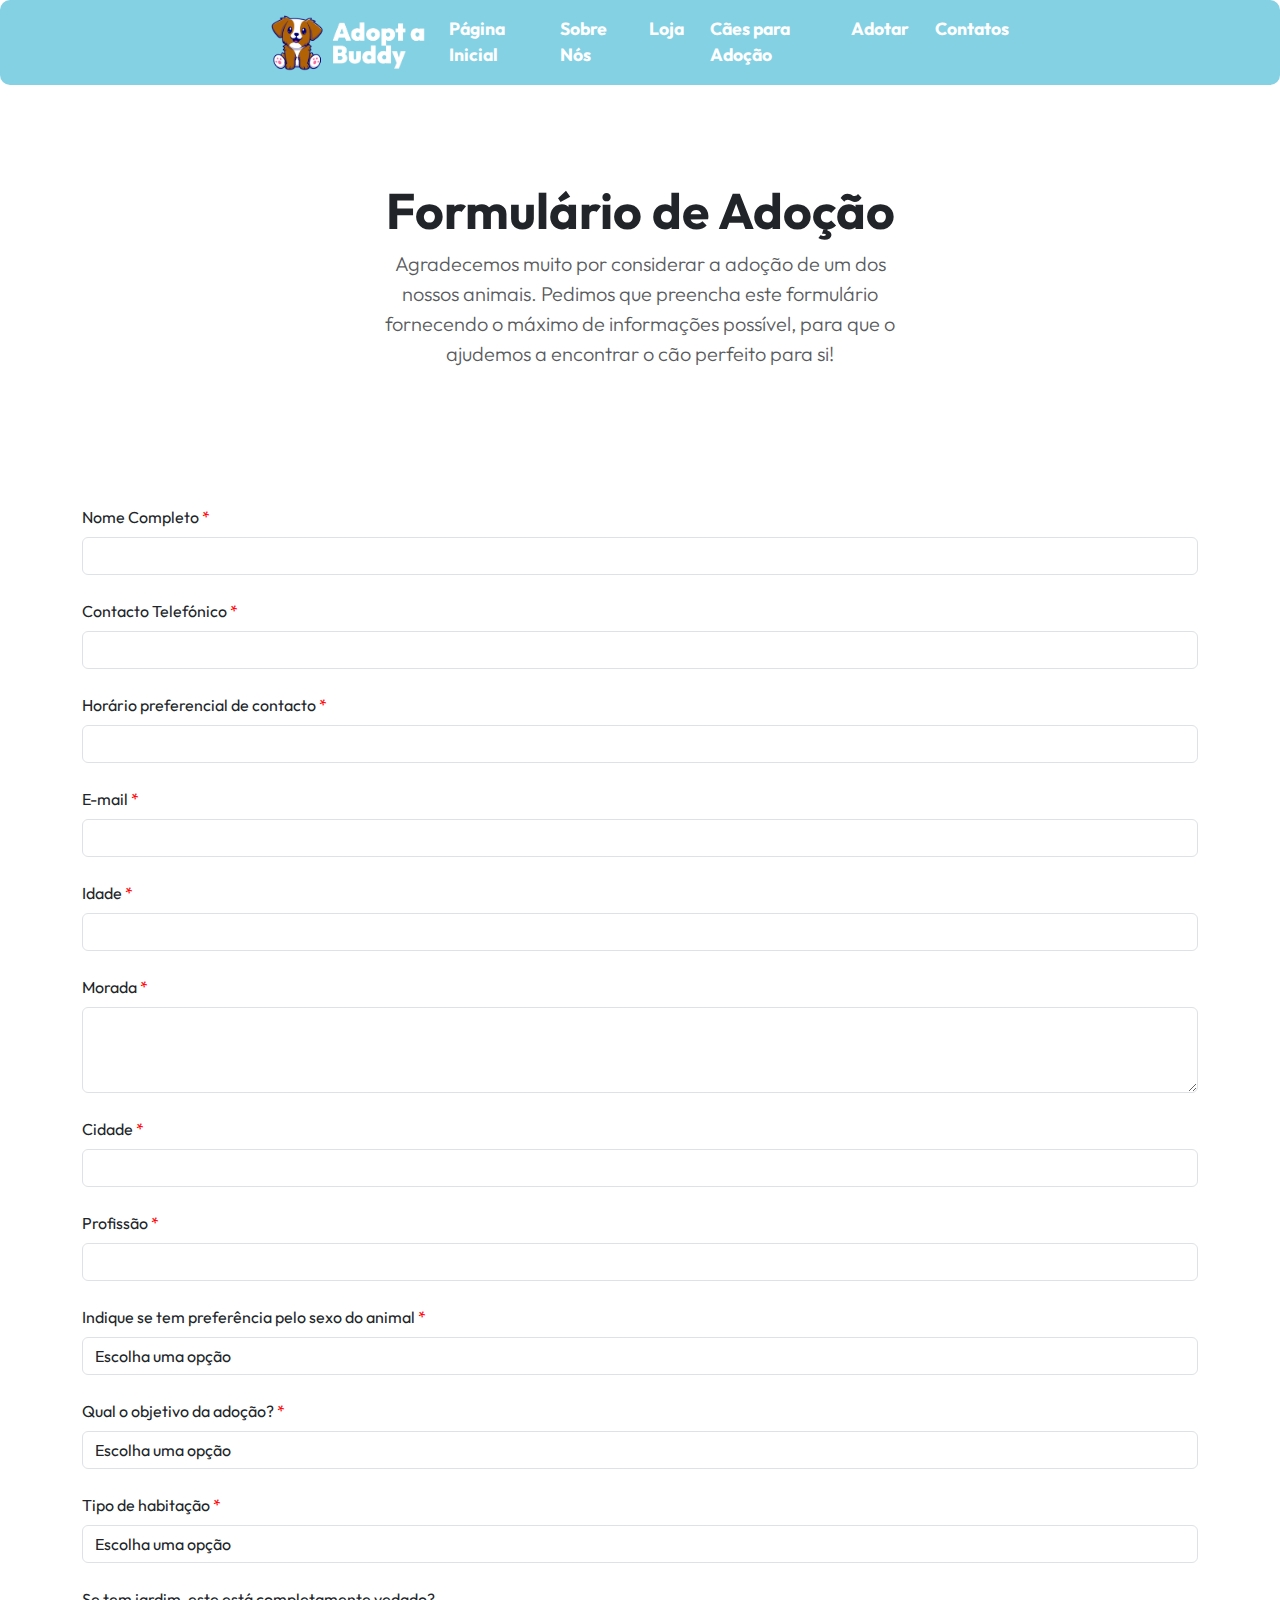
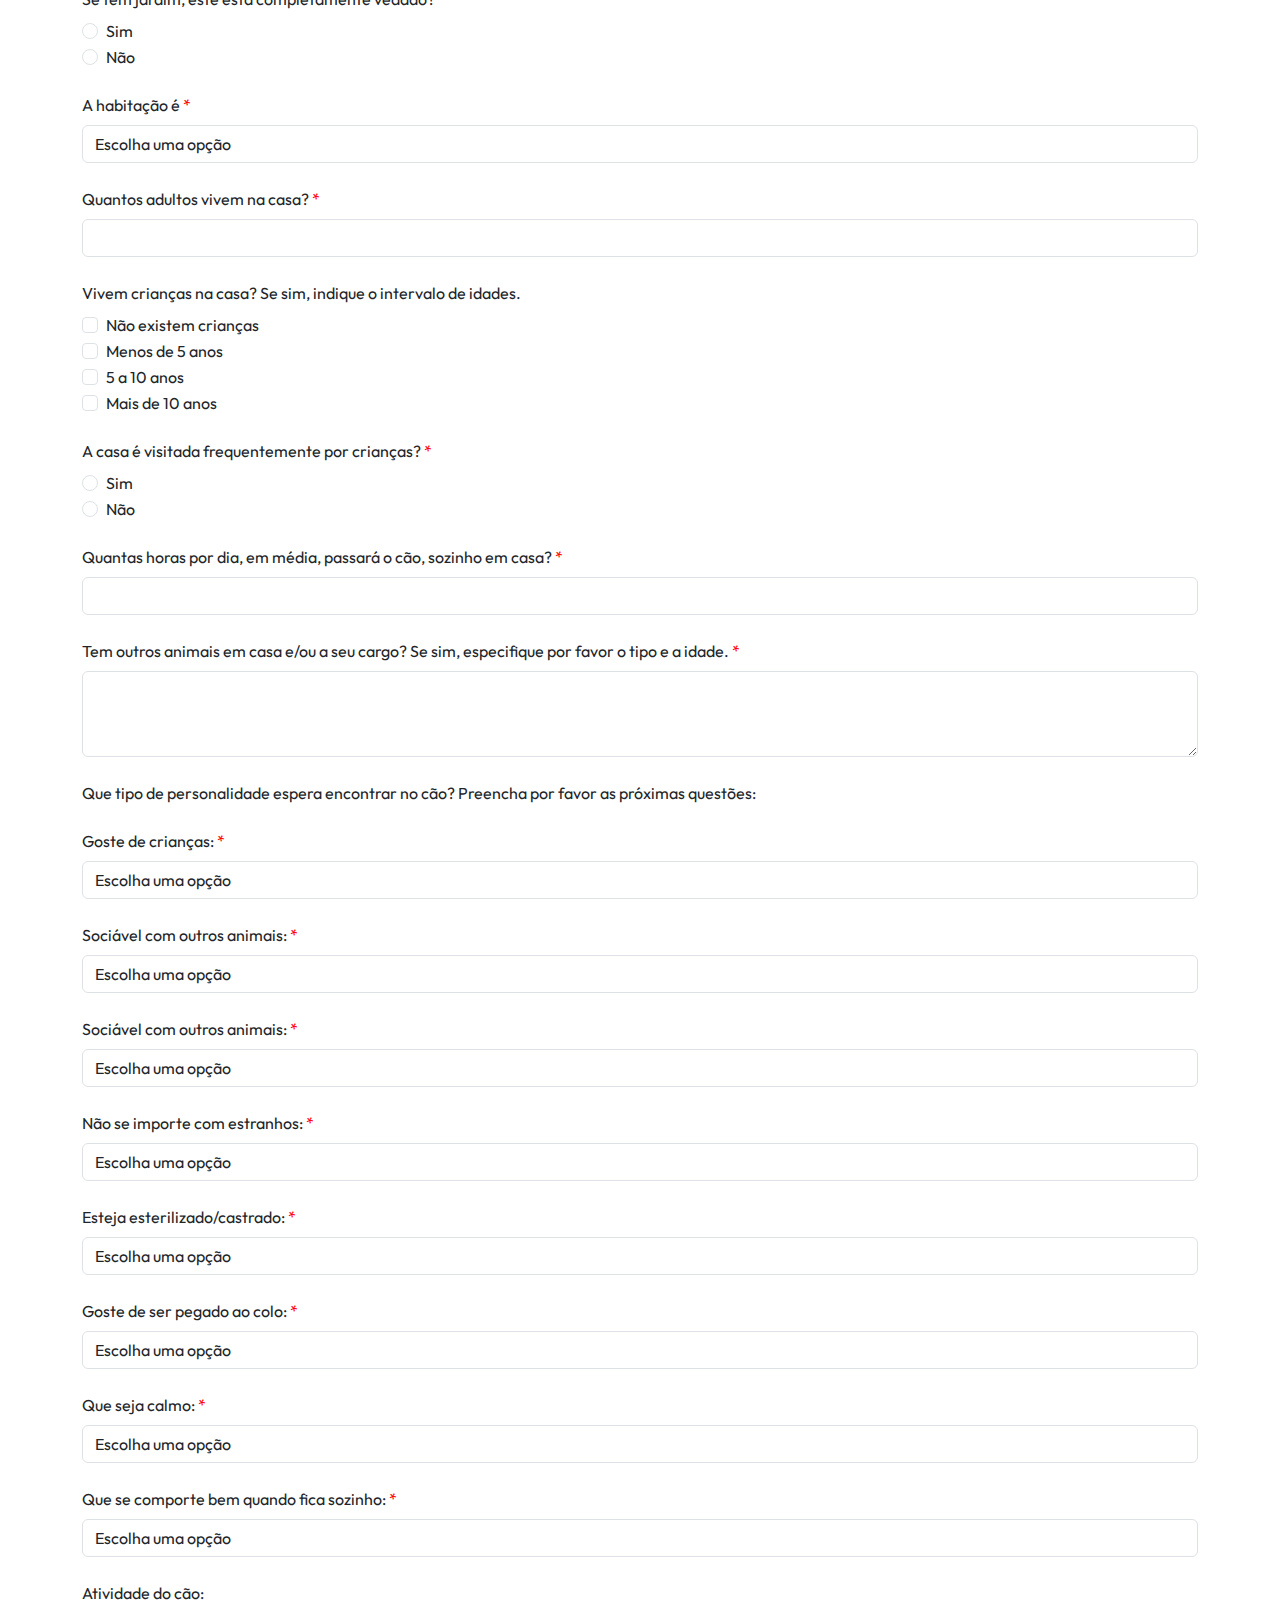
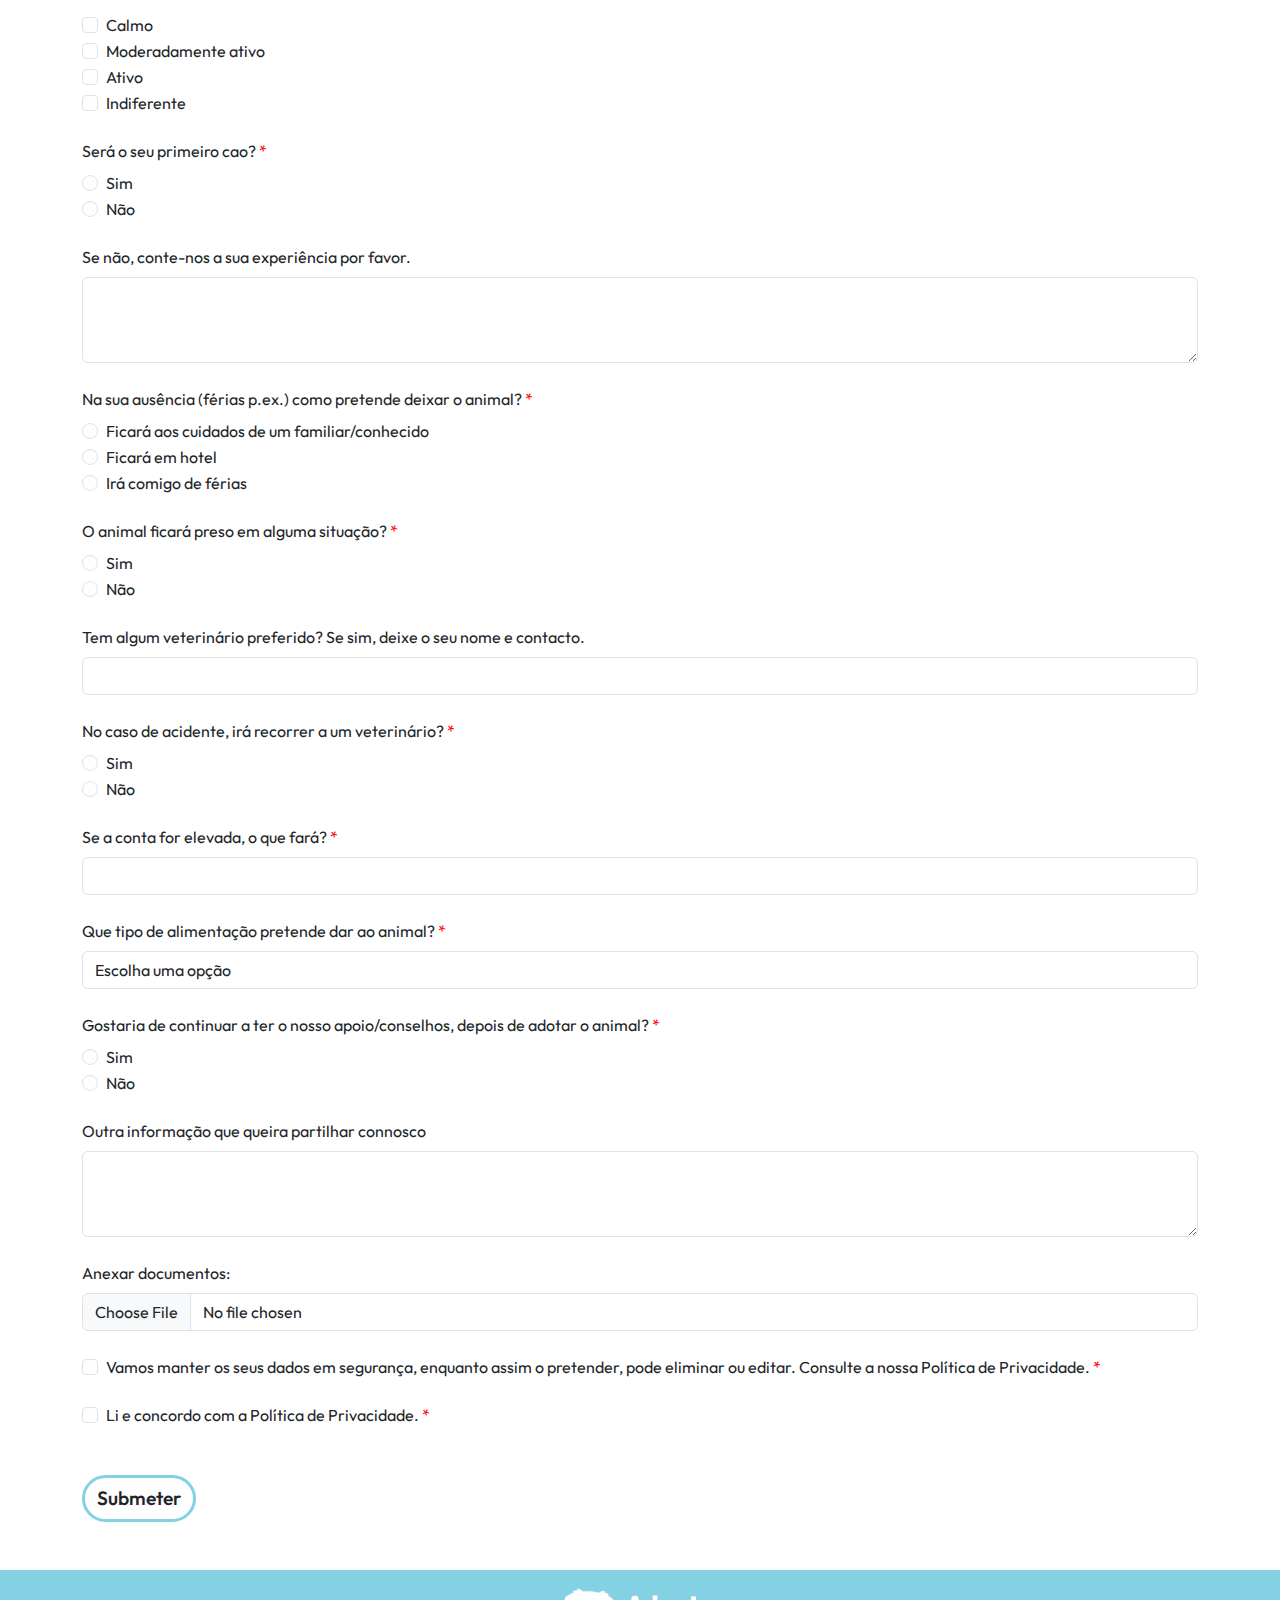
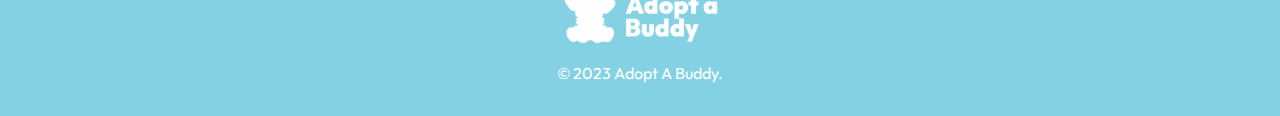
==== adotar.html @ 024a3738 "Adição do formulário de adoção e loja de acessórios" ====
<!DOCTYPE html>
<html lang="pt-pt">
<head>
    <meta charset="UTF-8">
    <meta name="viewport" content="width=device-width, initial-scale=1.0">
    <link rel="icon" href="img\adoptabuddy_logo.ico" type="image/x-icon">
    <link rel="shortcut icon" href="img\adoptabuddy_logo.ico" type="image/x-icon">
    <title>Formulário de Adoção | Adopt a buddy</title>
    <link rel="stylesheet" href="css/bootstrap.min.css">
    <link rel="stylesheet" href="css/styles.css">
    <link rel="preconnect" href="https://fonts.googleapis.com">
    <link rel="preconnect" href="https://fonts.gstatic.com" crossorigin>
    <link href="https://fonts.googleapis.com/css2?family=Outfit:wght@100;300;800&display=swap" rel="stylesheet">    
</head>
<body>
    

     <!-- Barra de navegação -->
     <div class="container-fluid">
        <nav class="navbar navbar-expand-lg navbar-light navbar-personalizar">
         <a class="navbar-logo" href="#">
           <img src="/img/logo-png.png" alt="Logo da Marca">
       </a>
         <div class="mx-auto">
             <!-- Logotipo -->
       
             <button class="navbar-toggler" type="button" data-toggle="collapse" data-target="#navbarNav" aria-controls="navbarNav" aria-expanded="false" aria-label="Toggle navigation">
                 <span class="navbar-toggler-icon"></span>
             </button>
             
             <div class="collapse navbar-collapse" id="navbarNav">
                 <ul class="navbar-nav ml-auto">
                     <li class="nav-item active">
                         <a class="nav-link" href="index.html">Página Inicial</a>
                     </li>
                     <li class="nav-item">
                         <a class="nav-link" href="sobre.html">Sobre Nós</a>
                     </li>
                     <li class="nav-item">
                         <a class="nav-link" href="loja.html">Loja</a>
                     </li>
                     <li class="nav-item">
                         <a class="nav-link" href="#">Cães para Adoção</a>
                     </li>
                     <li class="nav-item">
                         <a class="nav-link" href="adotar.html">Adotar</a>
                     </li>
                     <li class="nav-item">
                         <a class="nav-link" href="contactos.html">Contatos</a>
                     </li>
                 </ul>
             </div>
         </div>
       </div>
       </nav>

       <section class="py-5 text-center container">
        <div class="row py-lg-5">
          <div class="col-lg-6 col-md-8 mx-auto">
            <h1 class="titulo-principal">Formulário de Adoção</h1>
            <p class="lead text-body-secondary">Agradecemos muito por considerar a adoção de um dos nossos animais. Pedimos que preencha este formulário fornecendo 
                o máximo de informações possível, para que o ajudemos a encontrar o cão perfeito para si!</p>
          </div>
        </div>
      </section>

    <div class="container mt-4">

            <form action="pedidos_de_adocao.php" method="post" id="formulario_adocao" class="needs-validation" novalidate>
                <!-- Campos do Formulário -->
                <div class="mb-4">
                    <label for="nomeCompleto" class="form-label obrigatorio">Nome Completo</label>
                    <input type="text" class="form-control" id="nomeCompleto" required>
                    <div class="invalid-feedback">Por favor introduz um nome válido.</div>
                </div> 

                <div class="mb-4">
                    <label for="contactoTelefonico" class="form-label obrigatorio">Contacto Telefónico</label>
                    <input type="tel" class="form-control" id="contactoTelefonico"  maxlength="9"  required>
                    <div class="invalid-feedback">Por favor introduza um contacto válido.</div>
                </div>

                <div class="mb-4">
                    <label for="horarioContato" class="form-label obrigatorio">Horário preferencial de contacto</label>
                    <input type="text" class="form-control" id="horarioContato"   required>
                    <div class="invalid-feedback">Por favor, introduza um horário de contacto válido.</div>
                </div>

                <div class="mb-4">
                    <label for="email" class="form-label obrigatorio">E-mail</label>
                    <input type="email" class="form-control" id="email"   required>
                    <div class="invalid-feedback">Por favor, introduza um endereço válido.</div>
                </div>

                <div class="mb-4">
                    <label for="idade" class="form-label obrigatorio">Idade</label>
                    <input type="text" class="form-control" id="idade"  required >
                    <div class="invalid-feedback">Por favor, introduza uma idade válida.</div>
                </div>

                <div class="mb-4">
                    <label for="morada" class="form-label obrigatorio">Morada</label>
                    <textarea class="form-control" id="morada" rows="3"  required ></textarea>
                    <div class="invalid-feedback">Por favor, introduza uma morada válida.</div>
                </div>

                <div class="mb-4">
                    <label for="cidade" class="form-label obrigatorio">Cidade</label>
                    <input type="text" class="form-control" id="cidade"  required >
                    <div class="invalid-feedback">Por favor, introduza uma cidade válida.</div>
                </div>

                <div class="mb-4">
                    <label for="profissao" class="form-label obrigatorio">Profissão</label>
                    <input type="text" class="form-control" id="profissao"  required >
                </div>

                <div class="mb-4">
                    <label for="preferenciaSexo" class="form-label obrigatorio">Indique se tem preferência pelo sexo do animal</label>
                    <select class="form-control" id="preferenciaSexo"   required>
                        <option value="" disabled selected>Escolha uma opção</option>
                        <option value="femea">Fêmea</option>
                        <option value="macho">Macho</option>
                        <option value="indiferente">Indiferente</option>
                    </select>
                    <div class="invalid-feedback">Por favor, introduza um género válido.</div>
                </div>

                <div class="mb-4">
                    <label for="objetivoAdocao" class="form-label obrigatorio">Qual o objetivo da adoção?</label>
                    <select class="form-control" id="objetivoAdocao"  required >
                        <option value="" disabled selected>Escolha uma opção</option>
                        <option value="companhiaOutroGato">Companhia para outro gato</option>
                        <option value="companhia">Companhia</option>
                        <option value="criacao">Criação</option>
                    </select>
                    <div class="invalid-feedback">Por favor, selecione um objetivo válido.</div>
                </div>
                
                <div class="mb-4">
                    <label for="tipoHabitacao" class="form-label obrigatorio">Tipo de habitação</label>
                    <select class="form-control" id="tipoHabitacao"  required >
                        <option value="" disabled selected>Escolha uma opção</option>
                        <option value="apartamento">Apartamento</option>
                        <option value="casaComQuintal">Casa com quintal/acesso ao exterior</option>
                    </select>
                    <div class="invalid-feedback">Por favor, selecione um tipo de habitação válido.</div>
                </div>
                
                <div class="mb-4">
                    <label for="jardimVedado" class="form-label">Se tem jardim, este está completamente vedado?</label>
                    <div class="form-check">
                        <input class="form-check-input" type="radio" name="simNaoJardim" id="simJardim">
                        <label class="form-check-label" for="simJardim">
                         Sim
                        </label>
                    </div>
                     <div class="form-check">
                        <input class="form-check-input" type="radio" name="simNaoJardim" id="naoJardim">
                        <label class="form-check-label" for="naoJardim">
                        Não
                        </label>
                    </div>
                </div>
                
                <div class="mb-4">
                    <label for="habitacaoPropria" class="form-label obrigatorio">A habitação é</label>
                    <select class="form-control" id="habitacaoPropria"   required>
                        <option value="" disabled selected>Escolha uma opção</option>
                        <option value="propria">Própria</option>
                        <option value="arrendada">Arrendada</option>
                    </select>
                    <div class="invalid-feedback">Por favor, selecione uma opção válida.</div>
                </div>

                <div class="mb-4">
                    <label for="quantidadeAdultos" class="form-label obrigatorio">Quantos adultos vivem na casa?</label>
                    <input type="number" class="form-control" id="quantidadeAdultos"  required >
                    <div class="invalid-feedback">Por favor, introduza um número válido.</div>
                </div>
                
                <div class="mb-4">
                    <label for="vivemCriancas" class="form-label">Vivem crianças na casa? Se sim, indique o intervalo de idades.</label>
                    <div class="form-check">
                        <input type="checkbox" class="form-check-input verificaCheckbox" id="semCriancas" name="intervaloIdades" value="naoExistem"  >
                        <label class="form-check-label" for="semCriancas">Não existem crianças</label>
                    </div>
                    <div class="form-check">
                        <input type="checkbox" class="form-check-input verificaCheckbox" id="menos5anos" name="intervaloIdades" value="menos5"  >
                        <label class="form-check-label" for="menos5anos">Menos de 5 anos</label>
                    </div>
                    <div class="form-check">
                        <input type="checkbox" class="form-check-input verificaCheckbox" id="5a10anos" name="intervaloIdades" value="5a10"  >
                        <label class="form-check-label" for="5a10anos">5 a 10 anos</label>
                    </div>
                    <div class="form-check">
                        <input type="checkbox" class="form-check-input verificaCheckbox" id="mais10anos" name="intervaloIdades" value="mais10"  >
                        <label class="form-check-label" for="mais10anos">Mais de 10 anos</label>
                    </div>
                    <div class="invalid-feedback">Por favor, selecione pelo menos uma opção válida.</div>
                </div>
                
                <div class="mb-4">
                    <label for="visitadaFrequentemente" class="form-label obrigatorio">A casa é visitada frequentemente por crianças?</label>
                    <div class="form-check">
                        <input class="form-check-input" type="radio" name="simNaoFreq" id="simFreq"  required >
                        <label class="form-check-label" for="simFreq">
                         Sim
                        </label>
                    </div>
                     <div class="form-check">
                        <input class="form-check-input" type="radio" name="simNaoFreq" id="naoFreq">
                        <label class="form-check-label" for="naoFreq">
                        Não
                        </label>
                    </div>
                </div>

                <div class="mb-4">
                    <label for="horasSozinho" class="form-label obrigatorio">Quantas horas por dia, em média, passará o cão, sozinho em casa?</label>
                    <input type="text" class="form-control" id="horasSozinho"  required >
                    <div class="invalid-feedback">Por favor, introduza um valor válido.</div>
                </div>
                
                <div class="mb-4">
                    <label for="outrosAnimais" class="form-label obrigatorio">Tem outros animais em casa e/ou a seu cargo? Se sim, especifique por favor o tipo e a idade.</label>
                    <textarea class="form-control" id="outrosAnimais" rows="3"  required ></textarea>
                    <div class="invalid-feedback">Por favor, especifique os outros animais.</div>
                </div>
                
                <div class="mb-4">
                    <p>Que tipo de personalidade espera encontrar no cão? Preencha por favor as próximas questões:</p>
                </div>

                <!-- Perguntas de Personalidade do cão -->
                <div class="mb-4">
                    <label for="gostaCriancas" class="form-label obrigatorio">Goste de crianças:</label>
                    <select class="form-control" id="gostaCriancas"  required >
                        <option value="" disabled selected>Escolha uma opção</option>
                        <option value="muitoImportante">Muito importante</option>
                        <option value="importante">Importante</option>
                        <option value="poucoImportante">Pouco importante</option>
                    </select>
                    <div class="invalid-feedback">Por favor, selecione uma opção válida.</div>
                </div>
                
                <div class="mb-4">
                    <label for="sociavelComOutros" class="form-label obrigatorio">Sociável com outros animais:</label>
                    <select class="form-control" id="gostaCriancas"  required >
                        <option value="" disabled selected>Escolha uma opção</option>
                        <option value="muitoImportante">Muito importante</option>
                        <option value="importante">Importante</option>
                        <option value="poucoImportante">Pouco importante</option>
                    </select>
                    <div class="invalid-feedback">Por favor, selecione uma opção válida.</div>
                </div>

                <div class="mb-4">
                    <label for="sociavelComOutros" class="form-label obrigatorio">Sociável com outros animais:</label>
                    <select class="form-control" id="sociavelComOutros"  required >
                        <option value="" disabled selected>Escolha uma opção</option>
                        <option value="muitoImportante">Muito importante</option>
                        <option value="importante">Importante</option>
                        <option value="poucoImportante">Pouco importante</option>
                    </select>
                    <div class="invalid-feedback">Por favor, selecione uma opção válida.</div>
                </div>

                <div class="mb-4">
                    <label for="importanciaEstranhos" class="form-label obrigatorio">Não se importe com estranhos:</label>
                    <select class="form-control" id="importanciaEstranhos"  required >
                        <option value="" disabled selected>Escolha uma opção</option>
                        <option value="muitoImportante">Muito importante</option>
                        <option value="importante">Importante</option>
                        <option value="poucoImportante">Pouco importante</option>
                    </select>
                    <div class="invalid-feedback">Por favor, selecione uma opção válida.</div>
                </div>

                <div class="mb-4">
                    <label for="esterilizacao" class="form-label obrigatorio">Esteja esterilizado/castrado:</label>
                    <select class="form-control" id="esterilizacao"  required >
                        <option value="" disabled selected>Escolha uma opção</option>
                        <option value="muitoImportante">Muito importante</option>
                        <option value="importante">Importante</option>
                        <option value="poucoImportante">Pouco importante</option>
                    </select>
                    <div class="invalid-feedback">Por favor, selecione uma opção válida.</div>
                </div>

                <div class="mb-4">
                    <label for="pegadoAoColo" class="form-label obrigatorio">Goste de ser pegado ao colo:</label>
                    <select class="form-control" id="pegadoAoColo"  required >
                        <option value="" disabled selected>Escolha uma opção</option>
                        <option value="muitoImportante">Muito importante</option>
                        <option value="importante">Importante</option>
                        <option value="poucoImportante">Pouco importante</option>
                    </select>
                    <div class="invalid-feedback">Por favor, selecione uma opção válida.</div>
                </div>
                
                <div class="mb-4">
                    <label for="calmo" class="form-label obrigatorio">Que seja calmo:</label>
                    <select class="form-control" id="calmo"  required >
                        <option value="" disabled selected>Escolha uma opção</option>
                        <option value="muitoImportante">Muito importante</option>
                        <option value="importante">Importante</option>
                        <option value="poucoImportante">Pouco importante</option>
                    </select>
                    <div class="invalid-feedback">Por favor, selecione uma opção válida.</div>
                </div>

                <div class="mb-4">
                    <label for="comportamento" class="form-label obrigatorio">Que se comporte bem quando fica sozinho:</label>
                    <select class="form-control" id="comportamento"  required >
                        <option value="" disabled selected>Escolha uma opção</option>
                        <option value="muitoImportante">Muito importante</option>
                        <option value="importante">Importante</option>
                        <option value="poucoImportante">Pouco importante</option>
                    </select>
                    <div class="invalid-feedback">Por favor, selecione uma opção válida.</div>
                </div>

                <div class="mb-4">
                    <label for="atividadeCao" class="form-label">Atividade do cão:</label>
                    <div class="form-check">
                        <input type="checkbox" class="form-check-input" id="calmo" name="atividade" value="calmo">
                        <label class="form-check-label" for="calmo">Calmo</label>
                    </div>
                    <div class="form-check">
                        <input type="checkbox" class="form-check-input" id="moderadamenteAtivo" name="atividade" value="moderadamenteAtivo">
                        <label class="form-check-label" for="moderadamenteAtivo">Moderadamente ativo</label>
                    </div>
                    <div class="form-check">
                        <input type="checkbox" class="form-check-input" id="ativo" name="atividade" value="ativo">
                        <label class="form-check-label" for="ativo">Ativo</label>
                    </div>
                    <div class="form-check">
                        <input type="checkbox" class="form-check-input" id="indiferente" name="atividade" value="indiferente">
                        <label class="form-check-label" for="indiferente">Indiferente</label>
                    </div>
                    <div class="invalid-feedback">Por favor, selecione pelo menos uma opção válida.</div>
                </div>

                <div class="mb-4">
                    <label for="primeiroCao" class="form-label obrigatorio">Será o seu primeiro cao?</label>
                    <div class="form-check">
                        <input class="form-check-input" type="radio" name="simNaoPrimCao" id="sim"  required >
                        <label class="form-check-label" for="flexRadioDefault1">
                         Sim
                        </label>
                    </div>
                     <div class="form-check">
                        <input class="form-check-input" type="radio" name="simNaoPrimCao" id="nao">
                        <label class="form-check-label" for="nao">
                        Não
                        </label>
                    </div>
                    <div class="invalid-feedback">Por favor, selecione uma opção válida.</div>
                </div>

                <div class="mb-4">
                    <label for="experienciaAnimais" class="form-label">Se não, conte-nos a sua experiência por favor.</label>
                    <textarea class="form-control" id="experienciaAnimais" rows="3"></textarea>
                    
                </div>
                
                <div class="mb-4">
                    <label for="cuidadosAusencia" class="form-label obrigatorio">Na sua ausência (férias p.ex.) como pretende deixar o animal?</label>
                    <div class="form-check">
                        <input class="form-check-input" type="radio" name="cuidadosAusencia" id="cuidadosAusenciaFamiliar" value="familiarConhecido"  required >
                        <label class="form-check-label" for="cuidadosAusenciaFamiliar">Ficará aos cuidados de um familiar/conhecido</label>
                    </div>
                    <div class="form-check">
                        <input class="form-check-input" type="radio" name="cuidadosAusencia" id="cuidadosAusenciaHotel" value="hotel"  required >
                        <label class="form-check-label" for="cuidadosAusenciaHotel">Ficará em hotel</label>
                    </div>
                    <div class="form-check">
                        <input class="form-check-input" type="radio" name="cuidadosAusencia" id="cuidadosAusenciaFerias" value="ferias"   required>
                        <label class="form-check-label" for="cuidadosAusenciaFerias">Irá comigo de férias</label>
                    </div>
                    <div class="invalid-feedback">Por favor, selecione uma opção válida.</div>
                </div>
                
                <div class="mb-4">
                    <label for="animalPreso" class="form-label obrigatorio">O animal ficará preso em alguma situação?</label>
                    <div class="form-check">
                        <input class="form-check-input" type="radio" name="animalPreso" id="animalPresoSim" value="sim"  required >
                        <label class="form-check-label" for="animalPresoSim">Sim</label>
                    </div>
                    <div class="form-check">
                        <input class="form-check-input" type="radio" name="animalPreso" id="animalPresoNao" value="nao"  required >
                        <label class="form-check-label" for="animalPresoNao">Não</label>
                    </div>
                    <div class="invalid-feedback">Por favor, selecione uma opção válida.</div>
                </div>
                
                <div class="mb-4">
                    <label for="veterinarioPreferido" class="form-label">Tem algum veterinário preferido? Se sim, deixe o seu nome e contacto.</label>
                    <input type="text" class="form-control" id="veterinarioPreferido">
                </div>
                
                <div class="mb-4">
                    <label for="recorrerVeterinario" class="form-label obrigatorio">No caso de acidente, irá recorrer a um veterinário?</label>
                    <div class="form-check">
                        <input class="form-check-input" type="radio" name="recorrerVeterinario" id="recorrerVeterinarioSim" value="sim"  required >
                        <label class="form-check-label" for="recorrerVeterinarioSim">Sim</label>
                    </div>
                    <div class="form-check">
                        <input class="form-check-input" type="radio" name="recorrerVeterinario" id="recorrerVeterinarioNao" value="nao"  required >
                        <label class="form-check-label" for="recorrerVeterinarioNao">Não</label>
                    </div>
                    <div class="invalid-feedback">Por favor, selecione uma opção válida.</div>
                </div>
                
                <div class="mb-4">
                    <label for="contaElevada" class="form-label obrigatorio">Se a conta for elevada, o que fará?</label>
                    <input type="text" class="form-control" id="contaElevada"  required >
                    <div class="invalid-feedback">Por favor, digite o que fará.</div>
                </div>

                <div class="mb-4">
                    <label for="alimentacaoAnimal" class="form-label obrigatorio">Que tipo de alimentação pretende dar ao animal?</label>
                    <select class="form-control" id="alimentacaoAnimal"   required>
                        <option value="" disabled selected>Escolha uma opção</option>
                        <option value="racaoSeca">Ração Seca</option>
                        <option value="racaoHumida">Ração Húmida</option>
                        <option value="comidaCaseira">Comida Caseira</option>
                        <option value="restosRefeicoes">Restos de Refeições</option>
                    </select>
                    <div class="invalid-feedback">Por favor, selecione uma opção válida.</div>
                </div>

                <div class="mb-4">
                    <label for="apoioAposAdocao" class="form-label obrigatorio">Gostaria de continuar a ter o nosso apoio/conselhos, depois de adotar o animal?</label>
                    <div class="form-check">
                        <input class="form-check-input" type="radio" name="apoioAposAdocao" id="apoioAposAdocaoSim" value="sim"  required >
                        <label class="form-check-label" for="apoioAposAdocaoSim">Sim</label>
                    </div>
                    <div class="form-check">
                        <input class="form-check-input" type="radio" name="apoioAposAdocao" id="apoioAposAdocaoNao" value="nao"  required >
                        <label class="form-check-label" for="apoioAposAdocaoNao">Não</label>
                        <div class="invalid-feedback">Por favor, selecione uma opção válida.</div>
                    </div>
                </div>
                
                <div class="mb-4">
                    <label for="outraInformacao" class="form-label">Outra informação que queira partilhar connosco</label>
                    <textarea class="form-control" id="outraInformacao" rows="3"></textarea>
                </div>
                
                <div class="mb-4">
                    <label for="anexarDocumentos" class="form-label">Anexar documentos:</label>
                    <input type="file" class="form-control" id="anexarDocumentos">
                </div>
                
                <div class="mb-4 form-check">
                    <input type="checkbox" class="form-check-input" id="manterDadosSeguranca"  required >
                    <label class="form-check-label obrigatorio" for="manterDadosSeguranca">Vamos manter os seus dados em segurança, enquanto assim o pretender, pode eliminar ou editar. Consulte a nossa Política de Privacidade.</label>
                    <div class="invalid-feedback">É necessário concordar para prosseguir.</div>
                </div>
                
                <div class="mb-4 form-check">
                    <input type="checkbox" class="form-check-input" id="concordarPoliticaPrivacidade"  required >
                    <label class="form-check-label obrigatorio" for="concordarPoliticaPrivacidade">Li e concordo com a Política de Privacidade.</label>
                    <div class="invalid-feedback">É necessário concordar para prosseguir.</div>
                </div>

                <div class="mb-5">
                    <div id="alerta-validacao-dados" class="alert alert-danger" role="alert">
                        This is a danger alert—check it out! </div>
                    </div>

                <!-- Botão de Sumbissão do Formulário de Adoção -->
                <div class="mb-5">
                    <button id="botao_formulario_adocao" type="submit" class="btn botao-de-submissao">Submeter</button>
                </div>
                
            </form>

        </div>
      </div>
    </div>

    
    <script src="js/bootstrap.bundle.min.js" type="text/javascript"></script>
    <script src="js/script.js" type="text/javascript"></script>
</body>

<footer>
    <img class="mb-3" id="img-footer" src="img/logo-white.png" alt="Adopt a Buddy logo">
    <p>&copy; 2023 Adopt A Buddy. </p>
  </footer>
</html>
---- css/styles.css ----
body{
    font-family: 'Outfit', sans-serif;
}

/*----------------------------------------------------------------------------*/

/* Nav Bar ____________________________________ */


.navbar-logo {
  display: flex;
  align-items: flex;
}
.navbar-logo img {
  max-height: 60px;
}

.navbar-personalizar {
  width:60%;
  margin:0 auto;
}

.container-fluid {
  background-color: #84d1e4!important;
  border-radius: 10px;
}

.navbar-nav .nav-item {
  margin-left: 10px; /* Ajuste conforme necessário */
}
.nav-item a {
  color:white;
  font-size: 1.1rem;
  padding:8px;
  font-weight:bold;
  text-decoration: none;
}

.nav-item a:hover {
  color:#84d1e4;
  background-color:white;
  border-radius: 10px;
  transition: all 1s ease;
}














/*header ----------------------------------------------------------------------------

header 
{ 
    
    padding:px; 
    text-align: center;
    background-color: #70cbe2;
   
    
    
} 
header h1 
{ 
   
    margin: 0; 
} 
nav ul 
{ 
 
    list-style-type: none; 
    padding: 20px; 
    margin: 0; 
    display: flex; 
    justify-content: center; 
} 
nav li 
{ 
    
    margin: 0 10px; 
    padding: 0px;
    border-radius:4px;
    
} 

nav a 
{ 
    color:#ffffff  ;
    font-size: 25px;
    padding:8px;
    font-weight:bold;
    
 
    
} 


nav:hover 
{ 
  color:white;
  background-color: #539fb4; 
  border-radius: 10px;
  transition: all 1s ease;
  font-weight: light;
  

}


nav ul li a:hover 
{ 
    color: #539fb4; 
    background-color:white;
    border-radius: 10px;
    transition: all 1s ease;
    font-weight: light;
}

*/



/*----------------------------------------------------------------------------*/

/* Seccao de Background */

a {
  text-decoration: none;

}

.banner {
  background: url(/img/banner.png)no-repeat;
  background-size: cover;
  height: 100vh;
  background-position: 50% 50%;
  width: 100%;
}

.banner h1 {
  font-size: 5rem;
  font-weight: 700;
  color:white;
}

.botao-ver-amigos {
  height: 45px;
  width: 35%;
  outline: none;
  font-weight: 700;
  border-radius: 60px;
  background: #84d1e4;
  border: 3px solid #84d1e4;
  color: white;
  border-radius: 45px;
  transition: all 0.3s;
  cursor: pointer;

}

.botao-ver-amigos:hover {
  border: 3px solid #84d1e4;
  color: #84d1e4;
  background: white;
  font-size: 1.2em;
}

/* ------------------------------ */



.cover-section {
    background-color: #84d1e4;
    text-align: center;
    padding: 50px 0;
    color: #fff;
  }
  
  .cover-section h1 {
    font-size: 3em;
    margin-bottom: 20px;
    text-align: center;
  }
  
  .cover-section p {
    font-size: 40px;
    text-align:center;

  }
  

  .text-body-emphasis
  {
    color: #539fb4 !important;
  }

  .botao-adotar
  {
    color:white;
    background-color:#84d1e4;
    border:none;
    border-radius: 10px;
    padding:20px;
    font-size:20px;

  }

.botao-adotar:hover
{
        color: #539fb4; 
        background-color: #d2f1fa;
        border-radius: 10px;
        transition: all 1s ease;
        font-weight: light;
        border-bottom:2px solid #84d1e4;
}





/* footer ----------------------------------------------------------------------------*/



#img-footer {
  max-height: 60px;
}

/*----------------------------------------------------------------------------*/






#ver-mais-amigos:hover {
  background: #84d1e4;
  color: white;
  font-size: 1.3em;
}


#ver-mais-amigos {
  display: block;
  margin:0 auto;
  margin-top:20px;
  margin-bottom:20px;
  width: 290px;
  height: 60px;
  border: 3px solid #84d1e4;
  border-radius: 45px;
  transition: all 0.3s;
  cursor: pointer;
  background: white;
  font-size: 1.2em;
  font-weight: 550;
}

/*-------*/

.card-group {
  margin-left: 10rem;
  margin-right: 10rem;
}

.card {
  margin-right: 10px;
}

.card-group h5
{
  font-weight: bold;
  font-size:30px;

}


footer {
  background-color: #84d1e4; /* Cor de fundo do footer */
  color: #fff; /* Cor do texto do footer */
  text-align: center;
  padding: 15px;
  bottom: 0;
  width: 100%;
}   






/* Formulario de Adocao */

.obrigatorio::after {
    content: " *";
    color: red;
}

#alerta-validacao-dados {
    display: none;
} 

.botao-de-submissao {
  border: 3px solid #84d1e4;
  border-radius: 45px;
  transition: all 0.3s;
  cursor: pointer;
  background: white;
  font-size: 1.2em;
  font-weight: 550;
}

.botao-de-submissao:hover {
  background: #84d1e4;
  border: 3px solid #84d1e4;
  color: white;
  font-size: 1.25em;
}



/*Loja*/

.quantidade
{
    width: 110px;
}

.adicionar-carrinho  {
    border: 3px solid #84d1e4;
    color: #84d1e4;
    border-radius: 45px;
    transition: all 0.3s;
    cursor: pointer;
    background: white;
    font-size: 1em;
    font-weight: 550;
}

.adicionar-carrinho:hover {
    background: #84d1e4;
    border: 3px solid #84d1e4;
    color: white;
    font-size: 1.05em;
  }

  .titulo-principal {
    font-size:50px;
    font-weight: 700;
  }

  .card-title {
    font-size: 1.5rem;
    font-weight: 600;

  }

.card {
  max-height: 100rem;
}

.bd-placeholder-img {
  max-height: 25rem;
  object-fit: cover;
}


/*----Sobre------*/
input[type="submit"] {
  background-color: #84d1e4; 
  color: #fff; 
  padding: 10px 20px; 
  border: none;
  border-radius: 5px;
  cursor: pointer;
  font-size: 16px;
}

input[type="submit"]:hover {
  background-color: #8cb7c4; 
}

.imagem-direita {
  float: right;
  margin-left: 20px; 
  margin-bottom: 20px; 
  margin-top: 10px; 
  border-radius: 8px; 
  box-shadow: 0 4px 8px rgba(0, 0, 0, 0.1); 
  transition: transform 0.3s ease-in-out; 
}

.footer-contactos {
  background-color: #84d1e4; /* Cor de fundo do footer */
  color: #fff; /* Cor do texto do footer */
  text-align: center;
  padding: 50px;
  bottom: 0;
  width: 100%;
}   

.card-group h5
{
  color: #84d1e4;
  font-weight: bold;
  font-size:30px;

}



/*----------/
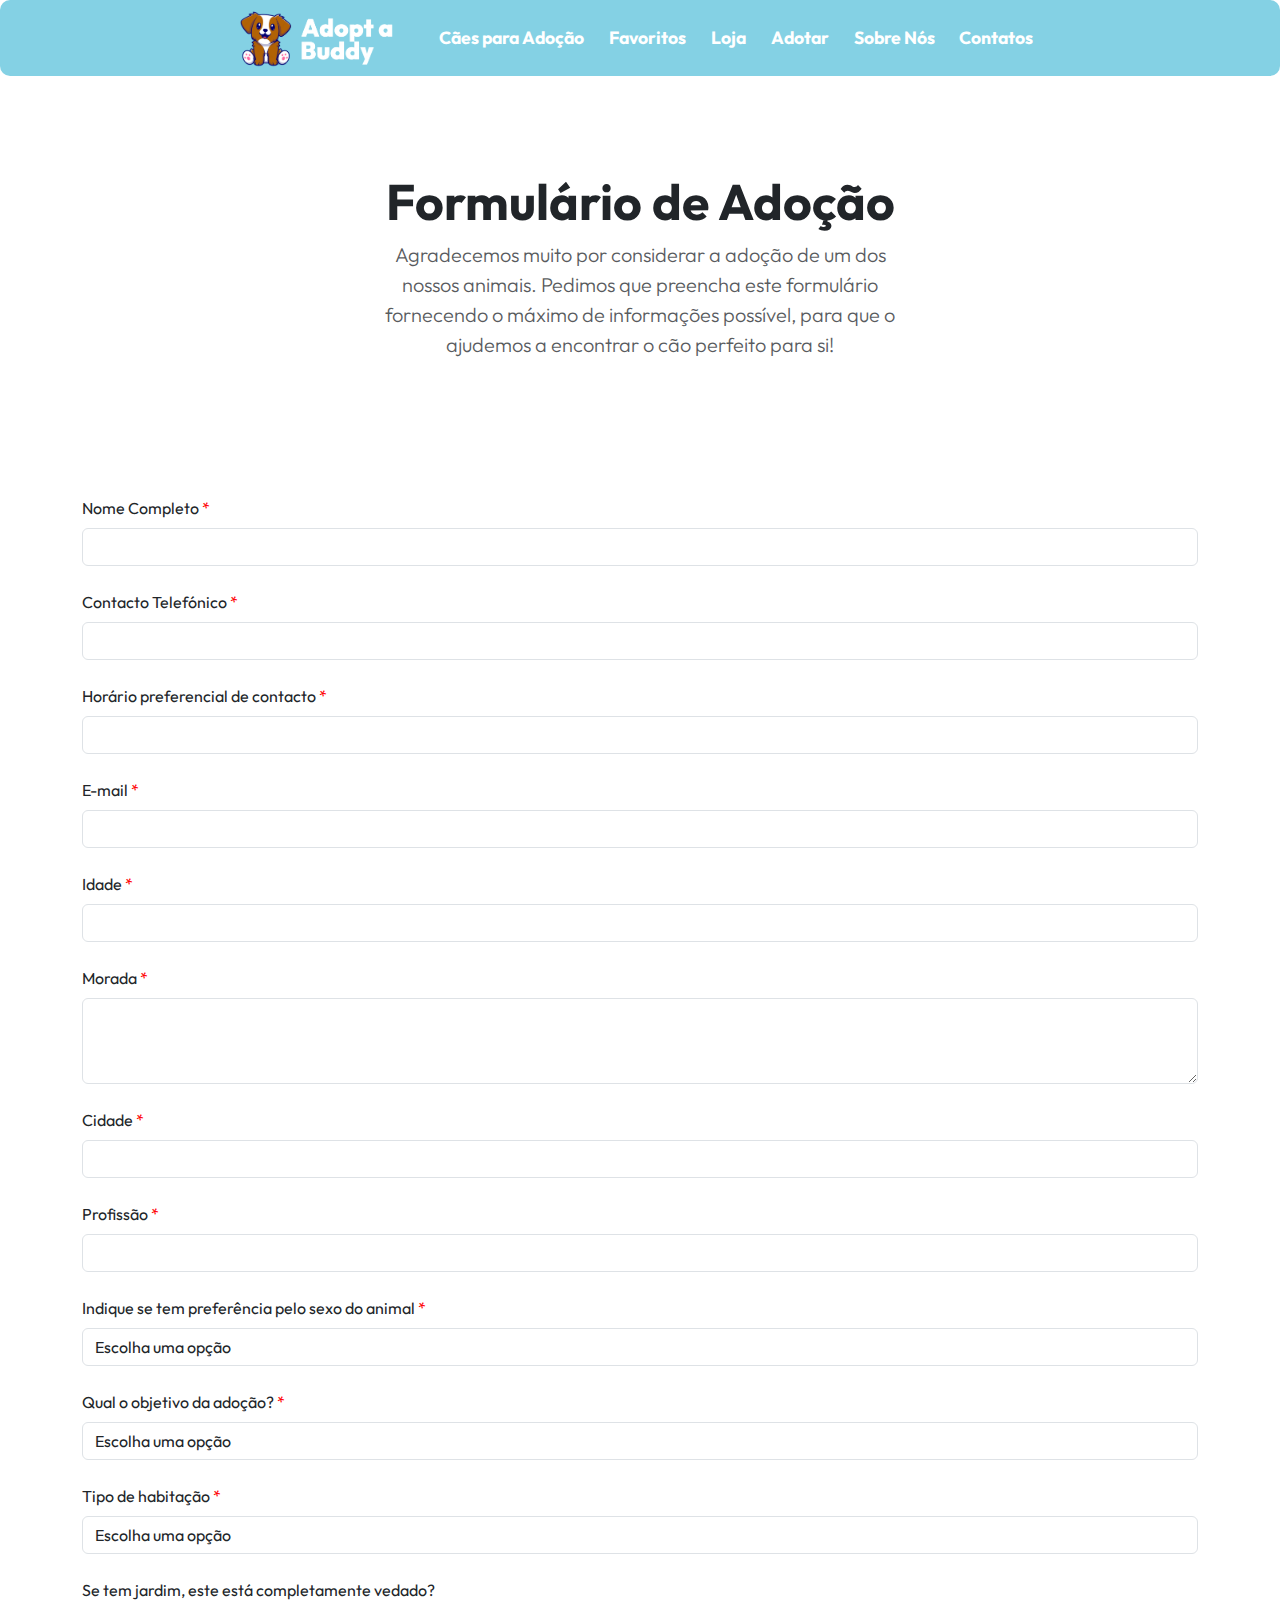
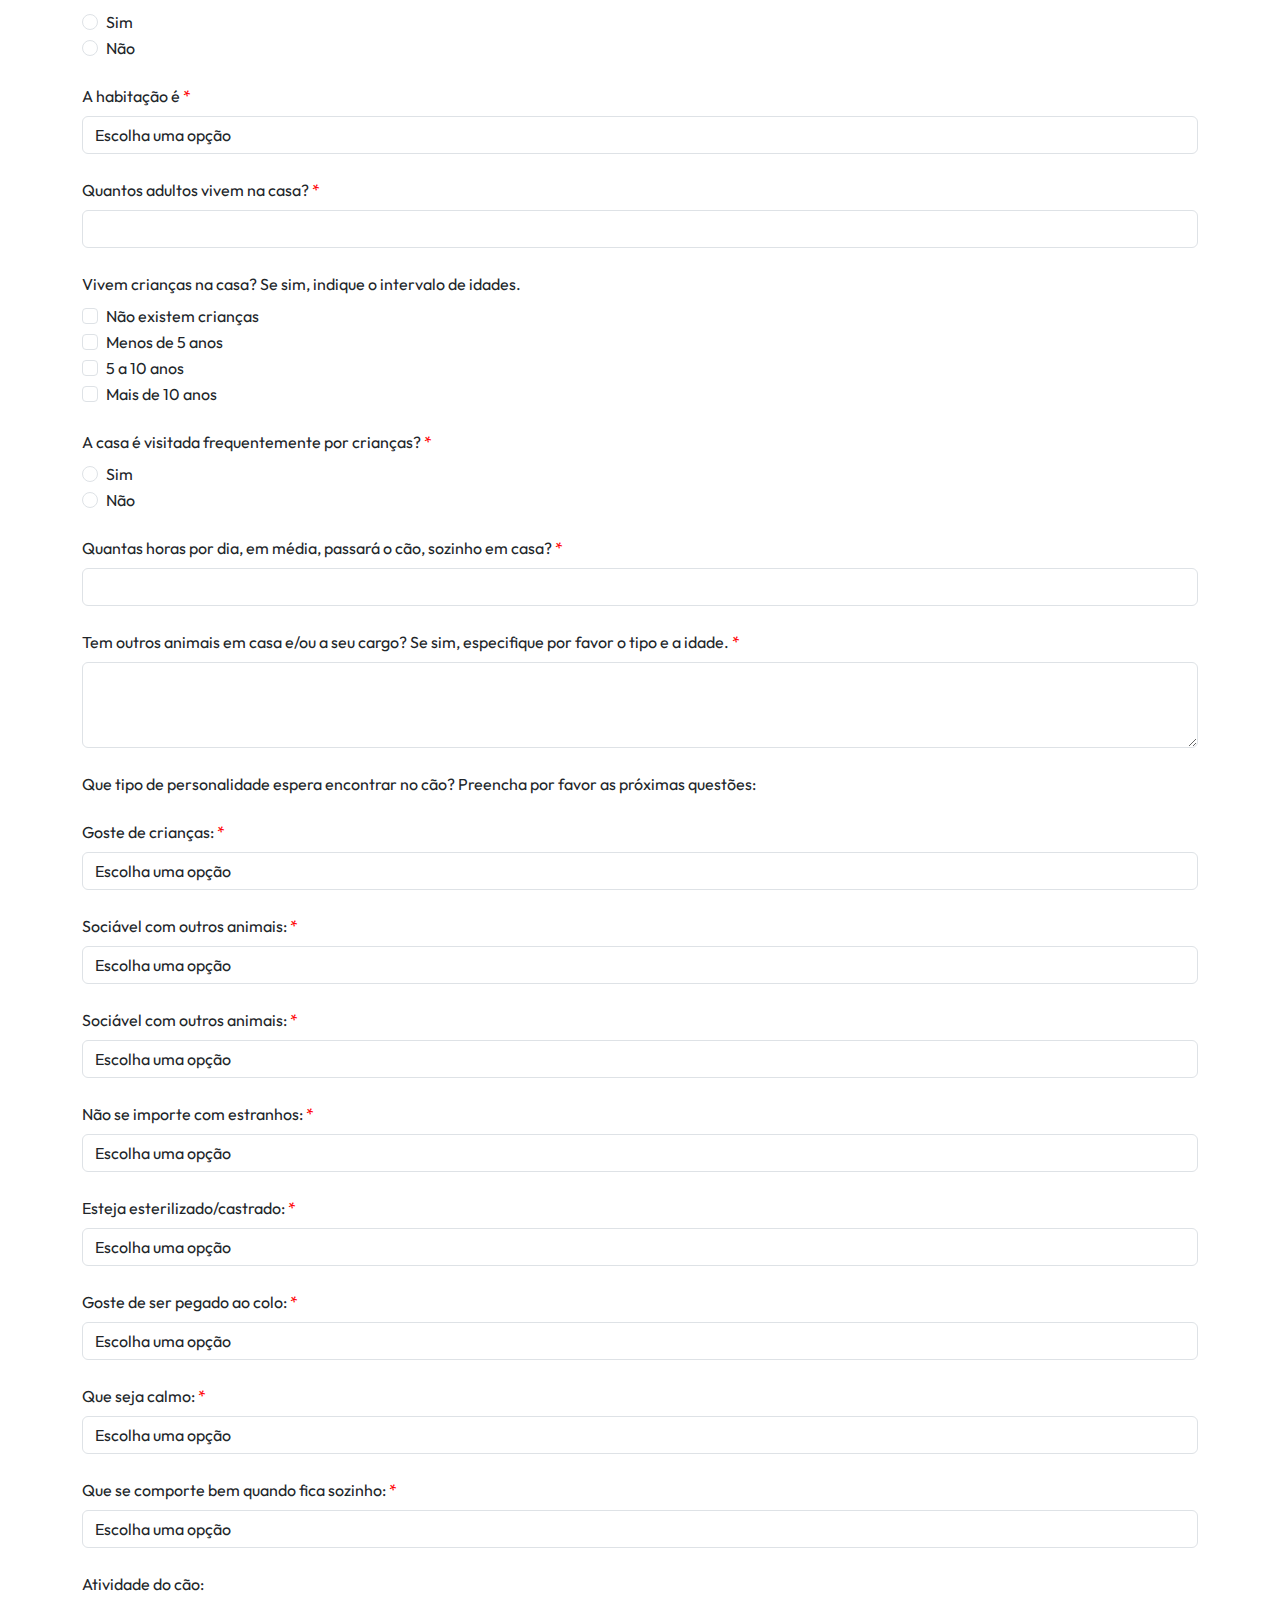
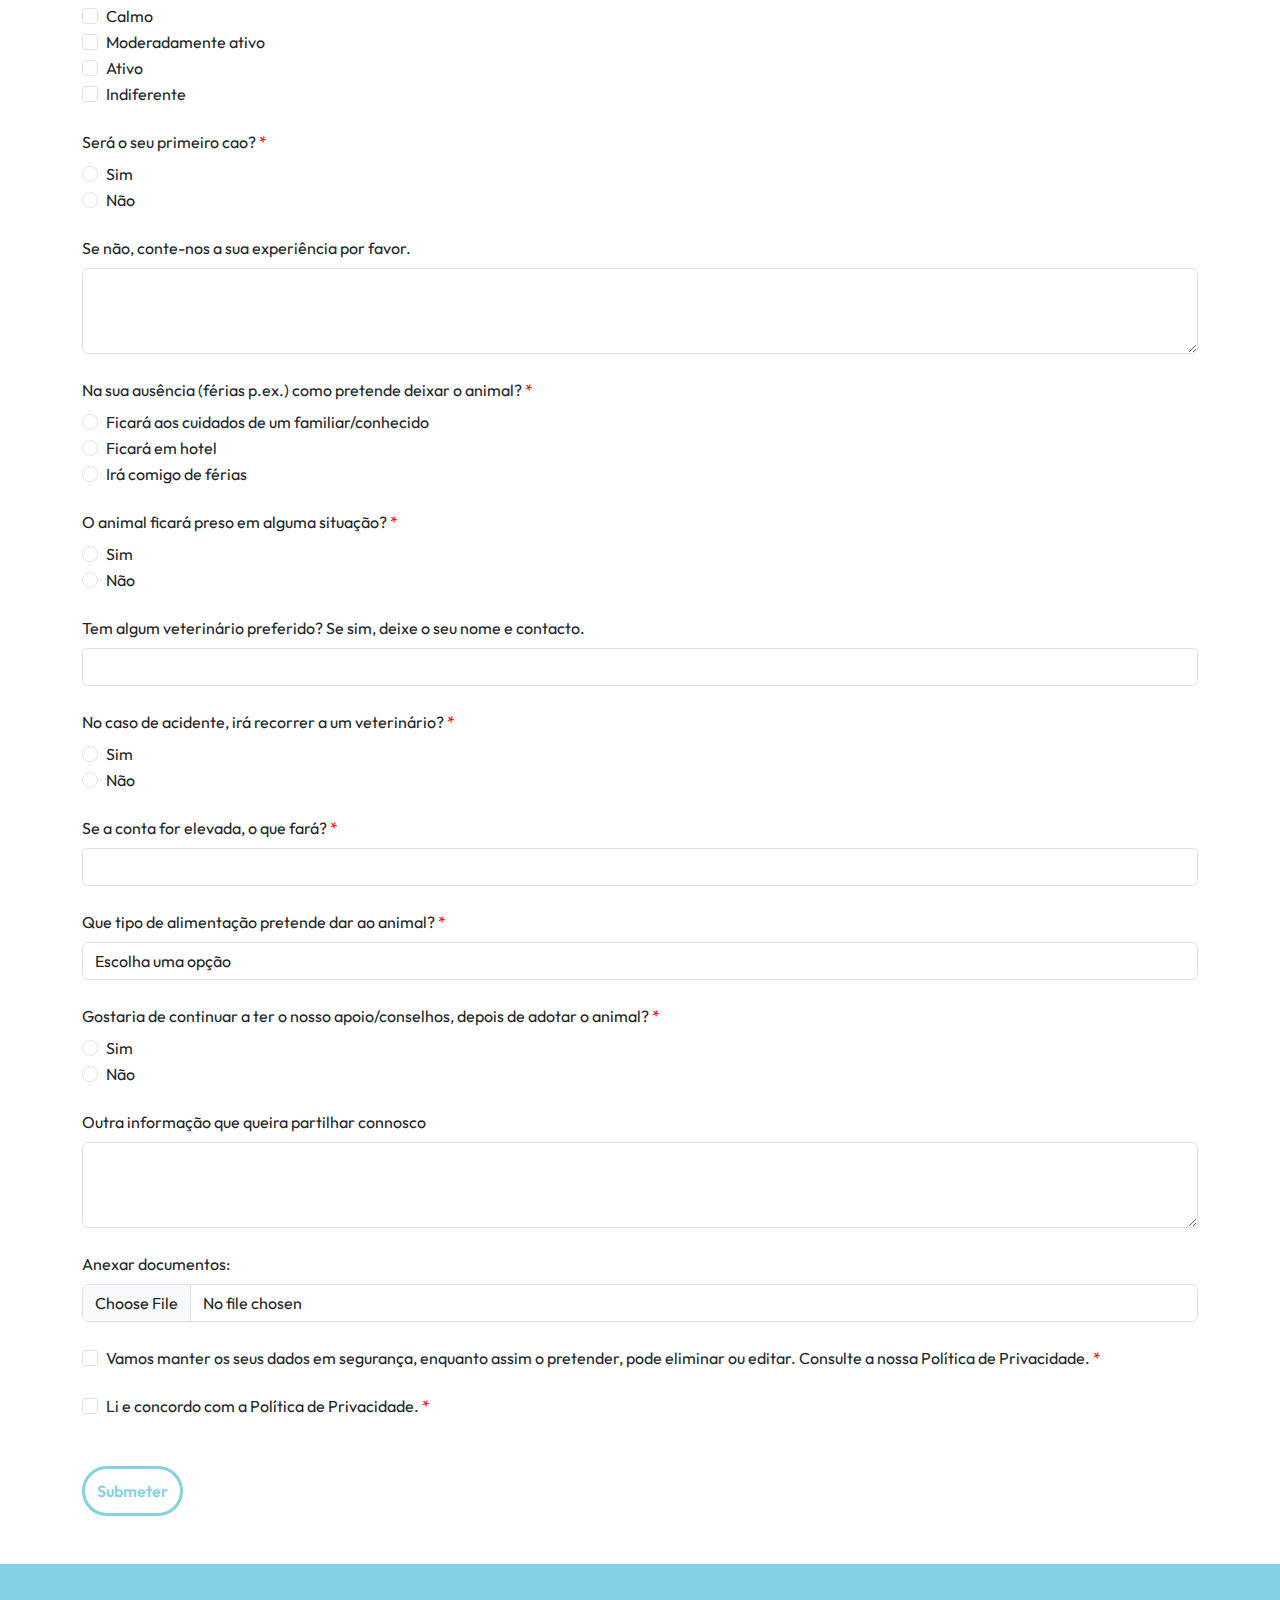
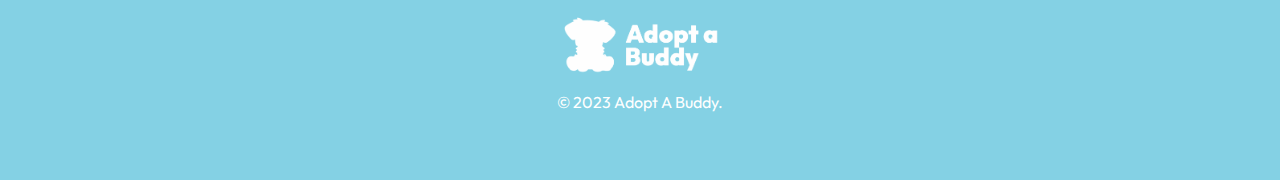
==== commit fe70fc51: "Projeto Final - com API PetFinder" ====
--- a/adotar.html
+++ b/adotar.html
@@ -11,48 +11,56 @@
     <link rel="preconnect" href="https://fonts.googleapis.com">
     <link rel="preconnect" href="https://fonts.gstatic.com" crossorigin>
     <link href="https://fonts.googleapis.com/css2?family=Outfit:wght@100;300;800&display=swap" rel="stylesheet">    
+    <script
+    src="https://cdnjs.cloudflare.com/ajax/libs/jquery/3.7.1/jquery.min.js"
+    integrity="sha512-v2CJ7UaYy4JwqLDIrZUI/4hqeoQieOmAZNXBeQyjo21dadnwR+8ZaIJVT8EE2iyI61OV8e6M8PP2/4hpQINQ/g=="
+    crossorigin="anonymous"
+    referrerpolicy="no-referrer"
+  ></script>
 </head>
 <body>
     
 
-     <!-- Barra de navegação -->
-     <div class="container-fluid">
+      <!-- Barra de navegação -->
+      <div class="container-fluid">
         <nav class="navbar navbar-expand-lg navbar-light navbar-personalizar">
-         <a class="navbar-logo" href="#">
-           <img src="/img/logo-png.png" alt="Logo da Marca">
-       </a>
-         <div class="mx-auto">
-             <!-- Logotipo -->
-       
-             <button class="navbar-toggler" type="button" data-toggle="collapse" data-target="#navbarNav" aria-controls="navbarNav" aria-expanded="false" aria-label="Toggle navigation">
-                 <span class="navbar-toggler-icon"></span>
-             </button>
-             
-             <div class="collapse navbar-collapse" id="navbarNav">
-                 <ul class="navbar-nav ml-auto">
-                     <li class="nav-item active">
-                         <a class="nav-link" href="index.html">Página Inicial</a>
-                     </li>
-                     <li class="nav-item">
-                         <a class="nav-link" href="sobre.html">Sobre Nós</a>
-                     </li>
-                     <li class="nav-item">
-                         <a class="nav-link" href="loja.html">Loja</a>
-                     </li>
-                     <li class="nav-item">
-                         <a class="nav-link" href="#">Cães para Adoção</a>
-                     </li>
-                     <li class="nav-item">
-                         <a class="nav-link" href="adotar.html">Adotar</a>
-                     </li>
-                     <li class="nav-item">
-                         <a class="nav-link" href="contactos.html">Contatos</a>
-                     </li>
-                 </ul>
-             </div>
-         </div>
-       </div>
-       </nav>
+          <a class="navbar-logo" href="index.html">
+          <img src="/img/logo-png.png" alt="Logo da Marca">
+          </a>
+          <div class="mx-auto">
+              <!-- Logotipo -->
+        
+              <button class="navbar-toggler" type="button" data-toggle="collapse" data-target="#navbarNav" aria-controls="navbarNav" aria-expanded="false" aria-label="Toggle navigation">
+                  <span class="navbar-toggler-icon"></span>
+              </button>
+              
+                <div class="collapse navbar-collapse" id="navbarNav">
+                    <ul class="navbar-nav ml-auto">
+                      <li class="nav-item">
+                        <a class="nav-link" href="caes_para_adocao.html"
+                          >Cães para Adoção</a
+                        >
+                      </li>
+                      <li class="nav-item">
+                        <a class="nav-link" href="favoritos.html">Favoritos</a>
+                      </li>
+                      <li class="nav-item">
+                        <a class="nav-link" href="loja.html">Loja</a>
+                      </li>
+                        <li class="nav-item">
+                            <a class="nav-link" href="adotar.html">Adotar</a>
+                        </li>
+                        <li class="nav-item">
+                          <a class="nav-link" href="sobre.html">Sobre Nós</a>
+                      </li>
+                        <li class="nav-item">
+                            <a class="nav-link" href="contactos.html">Contatos</a>
+                        </li>
+                    </ul>
+                </div>
+          </div>
+        </nav>
+      </div>
 
        <section class="py-5 text-center container">
         <div class="row py-lg-5">
@@ -473,7 +481,7 @@
 
                 <!-- Botão de Sumbissão do Formulário de Adoção -->
                 <div class="mb-5">
-                    <button id="botao_formulario_adocao" type="submit" class="btn botao-de-submissao">Submeter</button>
+                    <button id="botao_formulario_adocao" type="submit" class="btn botao-simples">Submeter</button>
                 </div>
                 
             </form>
@@ -488,7 +496,14 @@
 </body>
 
 <footer>
-    <img class="mb-3" id="img-footer" src="img/logo-white.png" alt="Adopt a Buddy logo">
-    <p>&copy; 2023 Adopt A Buddy. </p>
+    <div class="footer-contactos">
+      <img
+        class="mb-3"
+        id="img-footer"
+        src="img/logo-white.png"
+        alt="Adopt a Buddy logo"
+      />
+      <p>&copy; 2023 Adopt A Buddy.</p>
+    </div>
   </footer>
 </html>--- a/css/styles.css
+++ b/css/styles.css
@@ -2,22 +2,41 @@
     font-family: 'Outfit', sans-serif;
 }
 
+body {
+  min-height:100vh;
+  overflow-x: hidden;
+}
+
+footer {
+  top: 100%;
+  position: sticky;
+  width: 100%;
+  background-color: #84d1e4;
+  color: #fff;
+  text-align: center;
+  padding: 50px;
+}
+
+
+
 /*----------------------------------------------------------------------------*/
 
 /* Nav Bar ____________________________________ */
 
-
 .navbar-logo {
   display: flex;
   align-items: flex;
+  margin-right: 2em;
 }
 .navbar-logo img {
   max-height: 60px;
 }
 
 .navbar-personalizar {
-  width:60%;
-  margin:0 auto;
+  display: flex;
+  width:65%;
+  margin:auto;
+  align-items: center;
 }
 
 .container-fluid {
@@ -25,15 +44,25 @@
   border-radius: 10px;
 }
 
-.navbar-nav .nav-item {
-  margin-left: 10px; /* Ajuste conforme necessário */
-}
+.navbar-nav .nav-item a {
+  display: flex;
+  align-items: center;
+  color: white;
+  font-size: 1.1rem;
+  padding: 8px;
+  font-weight: bold;
+  text-decoration: none;
+  white-space: nowrap;
+}
+
 .nav-item a {
+  margin-right: 0.5em;
   color:white;
   font-size: 1.1rem;
   padding:8px;
   font-weight:bold;
   text-decoration: none;
+  white-space: nowrap;
 }
 
 .nav-item a:hover {
@@ -43,92 +72,6 @@
   transition: all 1s ease;
 }
 
-
-
-
-
-
-
-
-
-
-
-
-
-
-/*header ----------------------------------------------------------------------------
-
-header 
-{ 
-    
-    padding:px; 
-    text-align: center;
-    background-color: #70cbe2;
-   
-    
-    
-} 
-header h1 
-{ 
-   
-    margin: 0; 
-} 
-nav ul 
-{ 
- 
-    list-style-type: none; 
-    padding: 20px; 
-    margin: 0; 
-    display: flex; 
-    justify-content: center; 
-} 
-nav li 
-{ 
-    
-    margin: 0 10px; 
-    padding: 0px;
-    border-radius:4px;
-    
-} 
-
-nav a 
-{ 
-    color:#ffffff  ;
-    font-size: 25px;
-    padding:8px;
-    font-weight:bold;
-    
- 
-    
-} 
-
-
-nav:hover 
-{ 
-  color:white;
-  background-color: #539fb4; 
-  border-radius: 10px;
-  transition: all 1s ease;
-  font-weight: light;
-  
-
-}
-
-
-nav ul li a:hover 
-{ 
-    color: #539fb4; 
-    background-color:white;
-    border-radius: 10px;
-    transition: all 1s ease;
-    font-weight: light;
-}
-
-*/
-
-
-
-/*----------------------------------------------------------------------------*/
 
 /* Seccao de Background */
 
@@ -151,8 +94,10 @@
   color:white;
 }
 
-.botao-ver-amigos {
-  height: 45px;
+.botao-simples-2 {
+  padding: 10px 12px 10px 12px;
+  justify-content: center;
+  text-align: center;
   width: 35%;
   outline: none;
   font-weight: 700;
@@ -166,7 +111,8 @@
 
 }
 
-.botao-ver-amigos:hover {
+
+.botao-simples-2:hover {
   border: 3px solid #84d1e4;
   color: #84d1e4;
   background: white;
@@ -174,8 +120,6 @@
 }
 
 /* ------------------------------ */
-
-
 
 .cover-section {
     background-color: #84d1e4;
@@ -202,30 +146,6 @@
     color: #539fb4 !important;
   }
 
-  .botao-adotar
-  {
-    color:white;
-    background-color:#84d1e4;
-    border:none;
-    border-radius: 10px;
-    padding:20px;
-    font-size:20px;
-
-  }
-
-.botao-adotar:hover
-{
-        color: #539fb4; 
-        background-color: #d2f1fa;
-        border-radius: 10px;
-        transition: all 1s ease;
-        font-weight: light;
-        border-bottom:2px solid #84d1e4;
-}
-
-
-
-
 
 /* footer ----------------------------------------------------------------------------*/
 
@@ -234,67 +154,6 @@
 #img-footer {
   max-height: 60px;
 }
-
-/*----------------------------------------------------------------------------*/
-
-
-
-
-
-
-#ver-mais-amigos:hover {
-  background: #84d1e4;
-  color: white;
-  font-size: 1.3em;
-}
-
-
-#ver-mais-amigos {
-  display: block;
-  margin:0 auto;
-  margin-top:20px;
-  margin-bottom:20px;
-  width: 290px;
-  height: 60px;
-  border: 3px solid #84d1e4;
-  border-radius: 45px;
-  transition: all 0.3s;
-  cursor: pointer;
-  background: white;
-  font-size: 1.2em;
-  font-weight: 550;
-}
-
-/*-------*/
-
-.card-group {
-  margin-left: 10rem;
-  margin-right: 10rem;
-}
-
-.card {
-  margin-right: 10px;
-}
-
-.card-group h5
-{
-  font-weight: bold;
-  font-size:30px;
-
-}
-
-
-footer {
-  background-color: #84d1e4; /* Cor de fundo do footer */
-  color: #fff; /* Cor do texto do footer */
-  text-align: center;
-  padding: 15px;
-  bottom: 0;
-  width: 100%;
-}   
-
-
-
 
 
 
@@ -308,26 +167,6 @@
 #alerta-validacao-dados {
     display: none;
 } 
-
-.botao-de-submissao {
-  border: 3px solid #84d1e4;
-  border-radius: 45px;
-  transition: all 0.3s;
-  cursor: pointer;
-  background: white;
-  font-size: 1.2em;
-  font-weight: 550;
-}
-
-.botao-de-submissao:hover {
-  background: #84d1e4;
-  border: 3px solid #84d1e4;
-  color: white;
-  font-size: 1.25em;
-}
-
-
-
 /*Loja*/
 
 .quantidade
@@ -335,18 +174,25 @@
     width: 110px;
 }
 
-.adicionar-carrinho  {
-    border: 3px solid #84d1e4;
-    color: #84d1e4;
-    border-radius: 45px;
-    transition: all 0.3s;
-    cursor: pointer;
-    background: white;
-    font-size: 1em;
-    font-weight: 550;
-}
-
-.adicionar-carrinho:hover {
+.botao-simples  {
+  display: flex;
+  justify-content: center;
+  align-items: center;
+  padding: 10px 12px 10px 12px;
+  border-color: #84d1e4;
+  border-style: solid;
+  border-width: 3px;
+  border-radius: 35px;
+  color: #84d1e4;
+  border-radius: 45px;
+  transition: all 0.3s;
+  cursor: pointer;
+  background: white;
+  font-size: 1em;
+  font-weight: 550;
+}
+
+.botao-simples:hover {
     background: #84d1e4;
     border: 3px solid #84d1e4;
     color: white;
@@ -361,7 +207,6 @@
   .card-title {
     font-size: 1.5rem;
     font-weight: 600;
-
   }
 
 .card {
@@ -399,14 +244,6 @@
   transition: transform 0.3s ease-in-out; 
 }
 
-.footer-contactos {
-  background-color: #84d1e4; /* Cor de fundo do footer */
-  color: #fff; /* Cor do texto do footer */
-  text-align: center;
-  padding: 50px;
-  bottom: 0;
-  width: 100%;
-}   
 
 .card-group h5
 {
@@ -417,5 +254,85 @@
 }
 
 
-
-/*----------/+/* Cards caes */
+.card {
+  margin-right: 10px;
+}
+
+#buttons {
+  position: relative;
+  display: flex;
+  gap: 5px;
+}
+
+.botoes {
+  position: relative;
+  display: flex;
+  align-items: center;
+  justify-content: center;
+  width: 100%;
+}
+
+.nome-cao, .nome-cao-novo {
+  height: 2.2em;
+}
+
+.descricao-cao {
+  height: 6em;
+}
+
+.card-img-top {
+  object-fit: cover;
+  height: 500px;
+}
+
+
+.imagem-detalhes-cao {
+  object-fit: cover;
+  align-items: center;
+  margin: auto;
+  width: 50%;
+
+  height: 45em;
+}
+
+
+/*Favoritos */
+
+.botao-favoritos input {
+  position: absolute;
+  opacity: 0;
+  cursor: pointer;
+  height: 0;
+  width: 0;
+}
+
+.botao-favoritos {
+  display: block;
+  position: relative;
+  cursor: pointer;
+  user-select: none;
+}
+
+.botao-favoritos svg {
+  position: relative;
+  top: 0;
+  left: 0;
+  height: 50px;
+  width: 50px;
+  transition: all 0.3s;
+  fill: #666;
+}
+
+.botao-favoritos svg:hover {
+  transform: scale(1.1);
+}
+
+.botao-favoritos input:checked ~ svg {
+  fill: #84d1e4;
+} 
+
+.botao-remover
+{
+  size: 20px;
+}